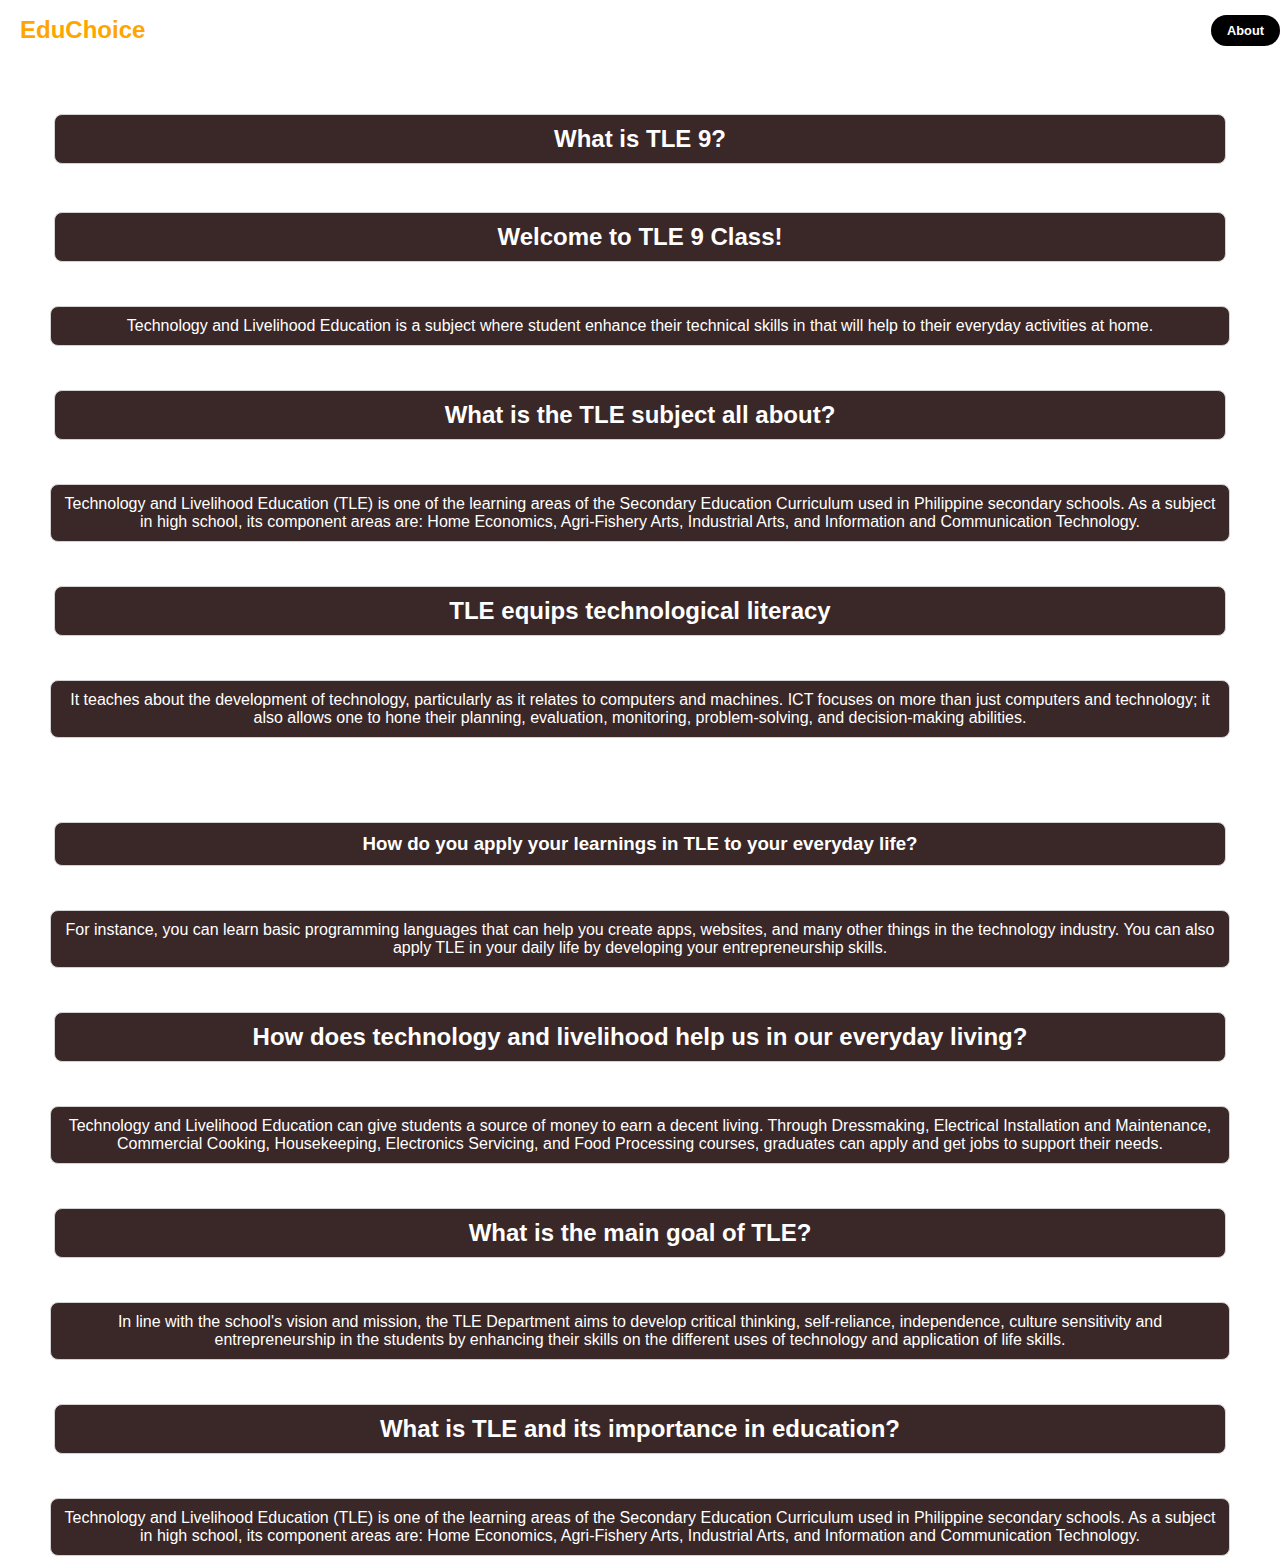
==== index.html @ f0f4401c "Add files via upload" ====
<!DOCTYPE html>
<html>

<head>
  <meta charset="utf-8">
  <meta http-equiv="X-UA-Compatible" content="EI=edge">
  <meta name="viewport" content="width=device-width, initial-scale=1.0">
  <link rel="stylesheet" href="https://cdnjs.cloudflare.com/ajax/libs/font-awesome/6.2.1/css/all.min.css"
    integrity="sha512-MV7K8+y+gLIBoVD59lQIYicR65iaqukzvf/nwasF0nqhPay5w/9lJmVM2hMDcnK1OnMGCdVK+iQrJ7lzPJQd1w=="
    crossorigin="anonymous" referrerpolicy="no-referrer" />
  <link rel="stylesheet" href="/style.css" />



  <title>EduChoice</title>
</head>

<style>
  body {
    background-image: url('https://images49.fotki.com/v1679/photos/9/1816109/13502571/ngscienceabstractscienceabstra-vi.jpg');
   
    /* Prevents vertical repeating */
    margin: 0;
    /* Reset default margin for body */
    padding: 0;
    /* Reset default padding for body */
  }
</style>

<body>
  <header>
    <div class="navbar">
      <div class="logo"><a href="/index.html">EduChoice</a></div>
      <ul class="links">

        <li><a href="/ia/ia.html">Industrial Art</a></li>
        <li><a href="/cook/cook.html">Cookery</a></li>
        <li><a href="/agri/agri.html">Agriculture</a></li>
        <li><a href="/ict/ict.html">ICT</a></li>
      </ul>

      <a href="/about/about.html" class="action_btn">About</a>
      <div class="toggle_btn">
        <i class="fa-solid fa-bars"></i>
      </div>


      <div class="dropdown_menu">
        <ul>
          <li><a href="/ia/ia.html">Industrial Art</a></li>
          <li><a href="/cook/cook.html">Cookery</a></li>
          <li><a href="/agri/agri.html">Agriculture</a></li>
          <li><a href="/ict/ict.html">ICT</a></li>
          <li><a href="/about/about.html" class="action_btn">About</a></li>
        </ul>
      </div>



  </header>

  <main>
    <section id="home">

      <h2 class="fw-bold text-center container ">What is TLE 9?</h2>

      <h2 class="fw-bold text-center container">Welcome to TLE 9 Class!</h2>

      <p class="text-muted container">  Technology and Livelihood Education is a subject where student enhance their
        technical skills in that will help to their everyday activities at home.</p>


      <h2 class="fw-bold container">What is the TLE subject all about?</h2>
      <p class="text-muted container">Technology and Livelihood Education (TLE) is one of the learning areas of the
        Secondary Education Curriculum used in Philippine secondary schools. As a subject in high school, its component
        areas are: Home Economics, Agri-Fishery Arts, Industrial Arts, and Information and Communication Technology.</p>


      <h2 class="fw-bold container">TLE equips technological literacy</h2>
      <p class="text-muted container">It teaches about the development of technology, particularly as it relates to
        computers and machines. ICT focuses on more than just computers and technology; it also allows one to hone their
        planning, evaluation, monitoring, problem-solving, and decision-making abilities.
      <p>
      <h3 class="fw-bold container">How do you apply your learnings in TLE to your everyday life?</h2>
        <p class="text-muted container">For instance, you can learn basic programming languages that can help you create
          apps, websites, and many other things in the technology industry. You can also apply TLE in your daily life by
          developing your entrepreneurship skills.</p>


        <h2 class="fw-bold container">How does technology and livelihood help us in our everyday living?</h2>
        <p class="text-muted container">Technology and Livelihood Education can give students a source of money to earn
          a decent living. Through Dressmaking, Electrical Installation and Maintenance, Commercial Cooking,
          Housekeeping, Electronics Servicing, and Food Processing courses, graduates can apply and get jobs to support
          their needs.</p>

        <h2 class="fw-bold container">What is the main goal of TLE?</h2>
        <p class="text-muted container">In line with the school's vision and mission, the TLE Department aims to develop
          critical thinking, self-reliance, independence, culture sensitivity and entrepreneurship in the students by
          enhancing their skills on the different uses of technology and application of life skills.</p>


        <h2 class="fw-bold container">What is TLE and its importance in education?</h2>
        <p class="text-muted container">Technology and Livelihood Education (TLE) is one of the learning areas of the
          Secondary Education Curriculum used in Philippine secondary schools. As a subject in high school, its
          component areas are: Home Economics, Agri-Fishery Arts, Industrial Arts, and Information and Communication
          Technology.</p>






  </main>

  <script>
    const toggleBtn = document.querySelector('.toggle_btn');
    const toggleBtnIcon = document.querySelector('.toggle_btn i');
    const dropDownMenu = document.querySelector('.dropdown_menu');

    toggleBtn.onclick = function () {
      dropDownMenu.classList.toggle('open');
      const isOpen = dropDownMenu.classList.contains('open');

      toggleBtnIcon.className = isOpen ? 'fas fa-xmark' : 'fas fa-bars';


      const aboutLink = document.querySelector('.dropdown_menu .action_btn');
      if (isOpen) {
        aboutLink.style.display = 'block';
      } else {
        aboutLink.style.display = 'none';
      }
    };
  </script>
</body>

</html>
---- style.css ----
* {
  margin: 0;
  padding: 0;
  box-sizing: border-box;
  font-family: 'Open Sans', sans-serif;
}

body {
  height: 100vh;
  background-color: #fff;
  /*background-image: url("https://images.rawpixel.com/image_800/cHJpdmF0ZS9sci9pbWFnZXMvd2Vic2l0ZS8yMDI0LTAxL3Jhd3BpeGVsb2ZmaWNlM19zaW1wbGVfbWluaW1hbGlzdF9waG90b19vZl9tb3VudGFpbl9hbmRfbW9vbl9pbl8zNTcwMjM0My1jM2FjLTRlZmItYjgyNS1lMTIwNmYwYTAwNWVfMS5qcGc.jpg");url("https://w0.peakpx.com/wallpaper/700/152/HD-wallpaper-mountains-in-dark-night-background-dark.jpg")*/
  background-size: cover;
    background-position: center;
    background-attachment: fixed;
}

li {
  list-style: none;
}

a {
  text-decoration: none;
  color: #ffffff;
  font-size: 1rem;
    
}

a:hover {
  color: orange;  
}

/*header*/
header {
  position: relative;
 /* padding: 0 2rem;  */
}

.navbar {
  width: 100%;
  height: 60px;
  /* max-width: 1200px; */
  /*margin: 0 auto;*/
  display: flex;
  align-items: center;
  justify-content: space-between;
  
}

.navbar .logo a {
  font-size: 1.5rem;
  font-weight: bold;
  padding: 20px;
}
/*.logo{
  margin-left: 20px;
  
}*/
.toggle_btn{
  padding: 20px;
}

.navbar .links {
  display: flex;
  gap: 2rem;
}

.navbar .toggle_btn {
  color: #fff;
  font-size: 1.5rem;
  cursor: pointer;
  display: none;
}

.action_btn {
  background-color: black;
  color: #fff;
  padding: 0.5rem 1rem;
  border: none;
  outline: none;
  border-radius: 20px;
  font-size: 0.8rem;
  font-weight: bold;
  cursor: pointer;
  transition: scale 0.2 ease;
}

.action_btn:hover {
  scale: 1.05;
  color: #fff;
}

.action_btn:active {
  scale: 0.95;
}

/*DROPDOWN MENU ORIG*/
.dropdown_menu {
  display: none;
  position: absolute;
  right: 2rem;
  top: 60px;
  height: 0;
  width: 300px;
  /* height: 700px; */
  background: rgba(255, 255, 255, 0.1);
 /* border-radius: hidden;
  overflow: hidden;
  transition: height 0.2s cubic-bezier(0.175, 0.885, 0.32, 1.275);


blurred effect */
  border-radius: 10px;
  overflow: hidden;
  transition: height 0.2s cubic-bezier(0.175, 0.885, 0.32, 1.275);
  }


/*DROPDOWN MENU
.dropdown_menu {
  display: none;
  position: absolute;
  right: 2rem;
  top: 60px;
  height: 0;
  width: 300px;
  background: rgba(255, 255, 255, 0.1);
  background-filter: blur(20px);
  border-radius: 10px;
  overflow: hidden;
  transition: height 0.2s cubic-bezier(0.175, 0.885, 0.32, 1.275);
}*/

.dropdown_menu.open {
  height: 240px;
  
  
  
}

.dropdown_menu li {
  padding: 0.4rem;
  display: flex;
  align-items: center;
  justify-content: center; 
  
}

.dropdown_menu .action_btn {
  width: 100%;
  display: flex;
  justify-content: center;
  text-align: center;
}

/*home*/
section#home {
  height: calc(100vh - 60px);
  display: flex;
  flex-direction: column;
  /*align-items: center;
  justify-content: center;
  text-align: center;*/
  /*color: #fff;*/
  margin-top: 100px;
  margin: 30px;
}
#home h1 {
  /*font-size: 2rem;*/
  text-align: center;
  /* margin: 1.5rem; */
  color: white;
  background: rgba(24, 1, 1, 0.850);  
}

h2{
  /*color: darkgray;*/
  margin: 1.5rem;
  text-height: 1.5rem;
  color: white;
  background: rgba(24, 1, 1, 0.850);
  text-align: center;

}

h3{
  /*color: darkgray;*/
  margin: 1.5rem;
  text-height: 1.5rem;
  color: white;
  background: rgba(24, 1, 1, 0.850);
  text-align: center;

}
p{
  /*color: darkgray;*/
  margin: 20px;
  color: white;
  /* font-weight: bold; */
  background: rgba(24, 1, 1, 0.850);
  text-align: center;
}

.container {
    border: 1px solid lightgray;
    padding: 10px;
    /* background: lightgray; */
    /* border-lenght: auto; */
    border-radius: .5rem;
}

.container h1,
.container h2,
.container h3,
.container p {
    /* color: black; */
    /* text-align: center; */
}

/*RESPONSIVE DESIGN*/
@media(max-width: 992px){
  .navbar .links,
  .navbar .action_btn {
    display: none;
  }

  .navbar .toggle_btn {
    display: block;
  }

  .dropdown_menu {
    display: block;

    backdrop-filter: blur(20px);

    li{
  font-weight: bold;
}

.navbar-cook{
  background-color: #a65329;
  width: 100vw;
  
}
.link-cook{
  color: black;
}
  }
  
}

@media(max-width: 576px) {
  .dropdown_menu {
    left: 2rem;
    width: unset;
    
    backdrop-filter: blur(20px);
    /* height: 30vh; */
    
  }
li{
  font-weight: bold;
  /* margin: none; */
}

.navbar-cook{
  background-color: #a65329;
  width: 100vw;
  
}
.navbar{

}
.link-cook{
  color: black;
}
}


/*.blur-background {
  filter: blur(5px); /* Adjust the blur amount as needed 
}*/


/*.dropdown_menu ul li a {
  border: 1px solid orange;
  border-radius: 20px;
  /*padding: 10px;
  /*margin: 10px;
  display: flex;
  align-items: center;
  justify-content: center;
  text-align: center;
  
}
*/
/*.container {
  display: flex;
  justify-content: center;
}*/


.responsive-div {
      display: flex;
      flex-wrap: wrap;
      justify-content: center;
    }
    .responsive-div img {
      max-width: 100%;
      height: auto;
      width: 100px;
      transition: all 0.5s ease;
    }
    .responsive-div img.active {
      width: 400px;
    }


.disclaimer {
  /* background-color: lightgray; */
  padding: 20px;
  margin-bottom: 40px;
  margin-top: 80px;
  text-align: center;
  color: white;
}

.modules {
  border: 1px solid darkblue;
  border-color: transparent;
  border-radius: 20px;
  padding: 10px;
  margin: 50px;
  text-align: center;
  
}

/*Cookery*/
.navbar-cook{
  background-color: #a65329;
  /* width: 100vw; */

}

li{
  margin-bottom: .5rem;
}
.links{
  display: flex;
  /* outline: auto; */
  height: 100%;
  align-items: center;
}
.logo{
  display: flex;
  height: 100%;
  /* outline: auto; */
  align-items: center;
  margin-top: none;
}
.dropdown_menu > ul{
  margin: none;
}
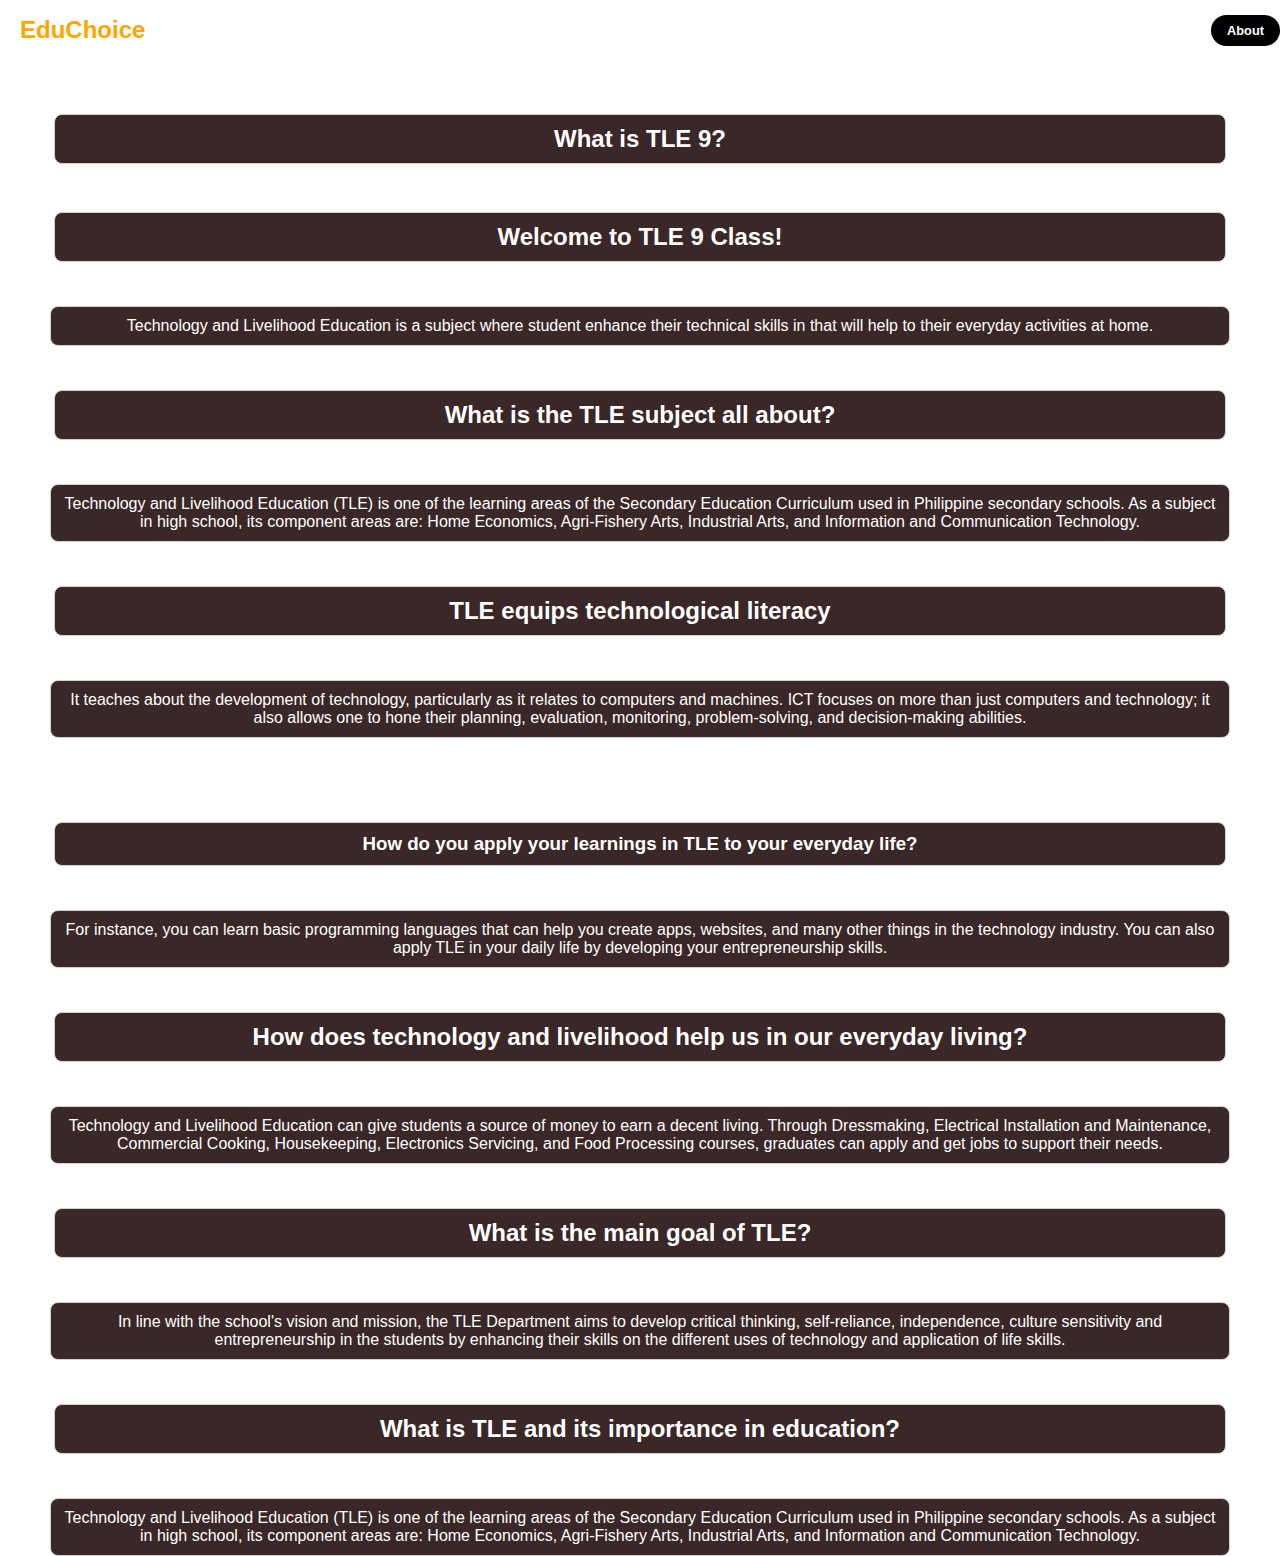
==== commit 1ccc7ce5: "Update index.html" ====
--- a/index.html
+++ b/index.html
@@ -47,7 +47,7 @@
 
       <div class="dropdown_menu">
         <ul>
-          <li><a href="/ia/ia.html">Industrial Art</a></li>
+          <li><a href="/ia.html">Industrial Art</a></li>
           <li><a href="/cook/cook.html">Cookery</a></li>
           <li><a href="/agri/agri.html">Agriculture</a></li>
           <li><a href="/ict/ict.html">ICT</a></li>
@@ -134,4 +134,4 @@
   </script>
 </body>
 
-</html>+</html>
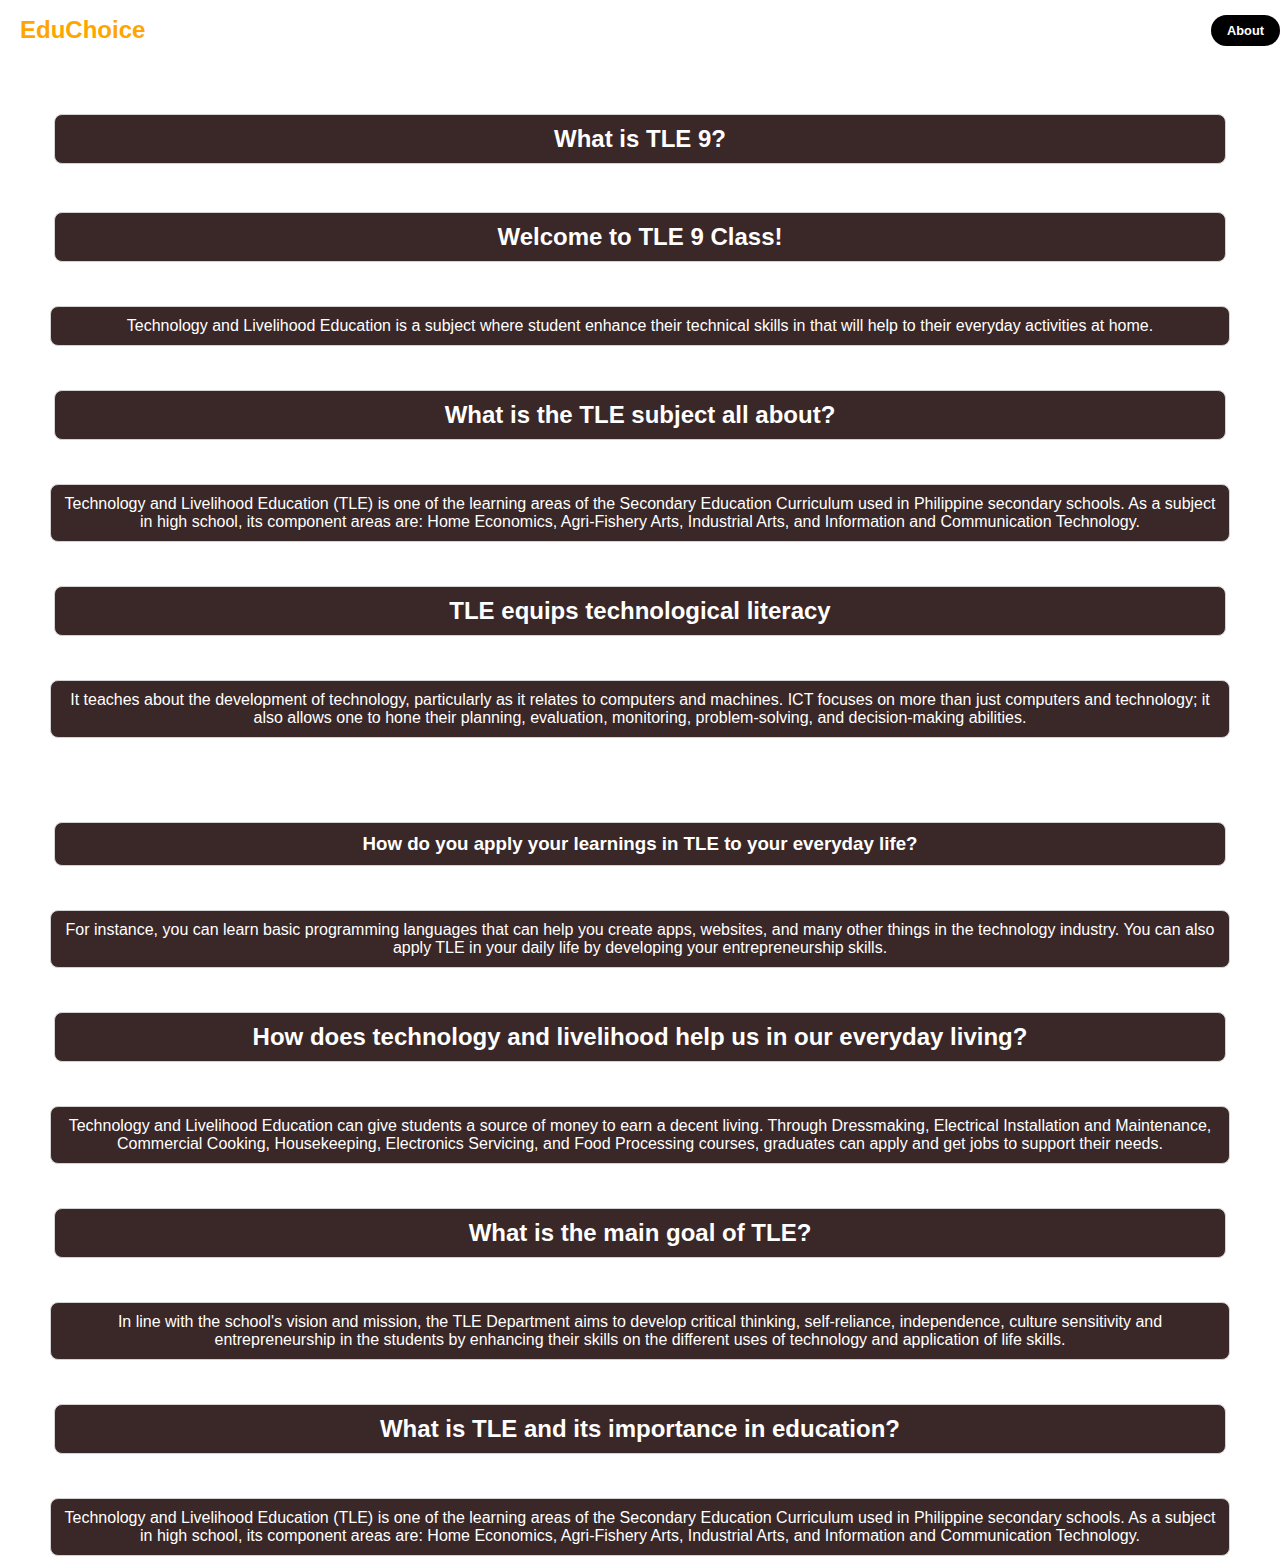
==== commit 17c84a79: "Update index.html" ====
--- a/index.html
+++ b/index.html
@@ -47,7 +47,7 @@
 
       <div class="dropdown_menu">
         <ul>
-          <li><a href="/ia.html">Industrial Art</a></li>
+          <li><a href="/ai/ia.html">Industrial Art</a></li>
           <li><a href="/cook/cook.html">Cookery</a></li>
           <li><a href="/agri/agri.html">Agriculture</a></li>
           <li><a href="/ict/ict.html">ICT</a></li>
